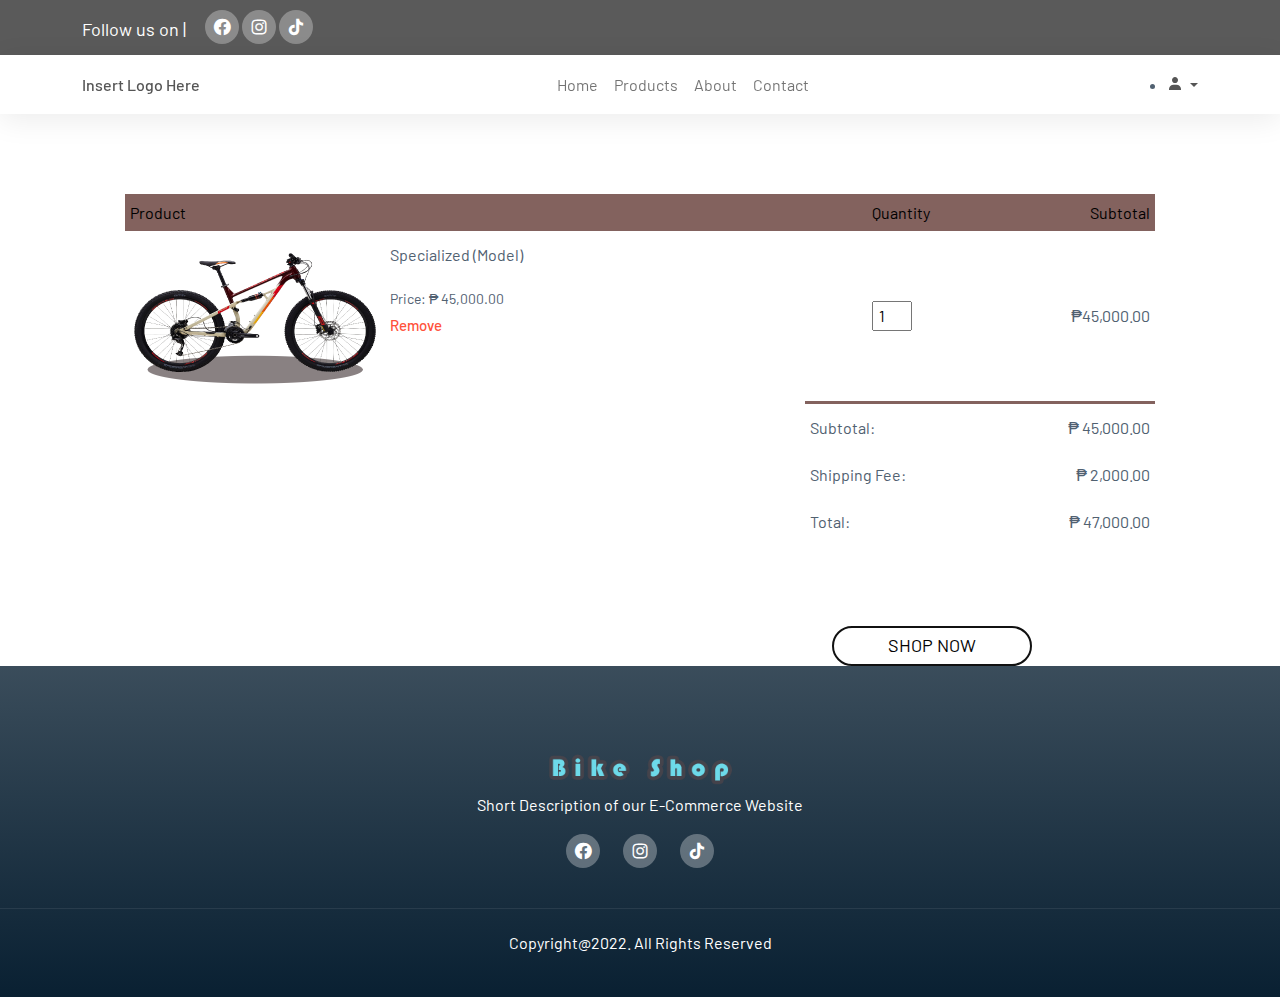
==== Bcart.html @ 316634cd "Add files via upload" ====
<!doctype html>
<html lang="en">
  <head>
    <meta name="viewport" content="width=device-width, initial-scale=1">
    <link rel="icon" href="./img/s.png">
    <link rel="stylesheet" href="./css/bootstrap.min.css">
    <link rel="stylesheet" href="./css/boxicons.min.css ">
    <link rel="stylesheet" href="./css/owl.carousel.min.css">
    <link rel="stylesheet" href="./css/owl.theme.default.min.css">
    <link rel="stylesheet" href="./css/style.css">
    <title>Product Details | Bike Model Shop</title>
  </head>

  <body data-bs-spy="scroll" data-bs-target=".navbar">
    <nav class="top-nav sticky-top" id="home" >
      <div class="container">
          <div class="row justify-content-between">

              <div class="col-auto">
                  <div class="social-links"> 
                    <p>Follow us on | </p>
                     <a href="https://www.facebook.com/"><i class='bx bxl-facebook-circle'></i></a>
                     <a href="https://www.instagram.com/"><i class='bx bxl-instagram' ></i></a>
                     <a href="https://www.tiktok.com/login"><i class='bx bxl-tiktok' ></i></a>
                  </div>
              </div>
          </div>
      </div>
  </nav>
    </nav>
    <nav class="navbar navbar-expand-lg navbar-light bg-white sticky-top">
        <div class="container">
          <a class="logo" href="#"><img src="">Insert Logo Here</a>
          <button class="navbar-toggler" type="button" data-bs-toggle="collapse" data-bs-target="#navbarSupportedContent" aria- 
           controls="navbarSupportedContent" aria-expanded="false" aria-label="Toggle navigation">
            <span class="navbar-toggler-icon"></span>
          </button>
          <div class="collapse navbar-collapse" id="navbarSupportedContent">
            <ul class="navbar-nav me-auto mb-2 mb-lg-0 ms-auto">

                 <li class="nav-item">
                    <a class="nav-link" href="BikeModel.html">Home</a>
                 </li>

                 <li class="nav-item">
                    <a class="nav-link" href="Bmodelp.html">Products</a>
                 </li>

                 <li class="nav-item">
                    <a class="nav-link" href="#">About</a>
                 </li>

                 <li class="nav-item">
                    <a class="nav-link" href="#">Contact</a>
                 </li>

            </ul>

            <li class="item dropdown">
              <a class="Account dropdown-toggle" href="#" id="navbarDropdown" role="button"
                 data-bs-toggle="dropdown" aria-expanded="false">
                 <i class='bx bxs-user'></i>
              </a>
              <ul class="dropdown-menu border-0 shadow-lg" aria-labelledby="navbarDropdown">
                  <li><a class="dropdown-item" href="#">Profile</a></li>
                  <li><a class="dropdown-item" href="index.html">LogOut</a></li>
              </ul>
          </li>
          </div>
        </div>
    </nav>


    <div class="small-container cart-page">
		<table>
			<tr>
				<th>Product</th>
				<th>Quantity</th>
				<th>Subtotal</th>
			</tr>
            <tr>
				<td>
					<div class="cart-info">
						<img src="./img/1.png">
						<div>
							<p>Specialized (Model)</p>
							<small>Price: &#8369;<span> 45,000.00</span></small>
							<br>
							<a href="">Remove</a>
						</div>
					</div>
				</td>
				<td><input type="number" value="1"></td>
				<td>&#8369;45,000.00</td>
			</tr>
        </table>

        <div class="total-price">
            <table>
                <tr>
                    <td>Subtotal:</td>
                    <td>&#8369; 45,000.00</td>
                </tr>
                <tr>
                    <td>Shipping Fee:</td>
                    <td>&#8369; 2,000.00</td>
                </tr>
                <tr>
                    <td>Total:</td>
                    <td>&#8369; 47,000.00</td>
                </tr>
            </table>
        </div>
    </div>
    <div id="bannerbtn"><a href="Bmodelp.html"><button class="chk">SHOP NOW</button></div></a>

<!--footer-->
<footer>
    <div class="footer-top">
        <div class="container">
            <div class="row">
                <div class="col-lg-6 mx-auto">
                <a class="logo"><img src="./img/L.png"></a>
                 <p>Short Description of our E-Commerce Website</p>
                 <div class="social-links">
                       <a href="https://www.facebook.com/"><i class='bx bxl-facebook-circle'></i></a>
                       <a href="https://www.instagram.com/"><i class='bx bxl-instagram' ></i></a>
                       <a href="https://www.tiktok.com/login"><i class='bx bxl-tiktok' ></i></a>
                    </div>
                </div>
            </div>
        </div>
    </div>
    <div class="footer-bottom">
      <div class="container">
        <p class="mb-0">Copyright@2022. All Rights Reserved</p>
      </div>
    </div>
</footer>


 <script src="./js/jquery.min.js"></script>
 <script src="https://unpkg.com/isotope-layout@3/dist/isotope.pkgd.js"></script>
 <script src="./js/bootstrap.bundle.min.js"></script>
 <script src="./js/owl.carousel.min.js"></script>
 <script src="./js/app.js"></script>

</body>
</html>
---- css/style.css ----
@import url('https://fonts.googleapis.com/css2?family=Barlow:wght@400;500;600;700&display=swap');
:root{
    --grey: #808080;
}
body{
    font-family: "Barlow", sans-serif ;
    line-height: 1.7;
    color: #516171;
}
h1,h2,h3,h4,h5,h6{
    font-weight: 700;
    color: #092032;
}
a{
    color: #092032;
    text-decoration: none;
    transition: all 0.4s ease;
    font-weight: 500;
}
img{
    width: 100%;
}

section{
    padding-top: 80px;
    padding-bottom: 80px;

}

.bg-cover{
    background-position: center !important;
    background-size: cover !important;
    background-position: center !important;
}


/* nav bar*/
.top-nav{
    background-color: 	#5A5A5A;
    padding-top: 10px;
    padding-bottom: 10px;
}
.top-nav p{
    font-size: large;
    margin-bottom: 0;
    display: inline-block;
    margin-right: 16px;
    color: #fff;
}
.top-nav i, 
.top-nav span{
    vertical-align: middle;
}
.social-links a{
    width: 34px;
    height: 34px;
    background-color: rgba(255, 255, 255, 0.3);
   display: inline-flex;
   align-items: center;
   justify-content: center;
   color: #fff;
   font-size: 20px;
   border-radius: 100%;
}
.social-links a:hover{
    background-color: #fff;
    color: #000;
}
.navbar{
    box-shadow: 0px 6px 30px rgba(0, 0, 0, 0.08);
}

.navbar .navbar-nar .nav-link:hover,
.navbar .navbar-nar .nav-link.active{
        color: #634f4ff8;

}

.logo img{
    width: 190px;
}

/*button*/
.btn{
    padding: 9px 24px;
    font-weight: 500;
}
.btn-brand{
    background-color:#D3D3D3 ;
    color: #000;
    border-color:#D3D3D3  ;
}
.btn-brand:hover{
    color: #fff;
    background-color: #7e6666;
}
.btn-outline{
    border-color: #fff;
    color: #fff;
}

/*slider*/
#hero-slider h1{
    font-weight: 700 !important;
}
.slide1{
    background: linear-gradient(rgba(9,32,50,0.3),rgba(9,32,50,0.3)) , url(../img/2.jpg) ;
}
.slide2{
    background: linear-gradient(rgba(9,32,50,0.3),rgba(9,32,50,0.3)) , url(../img/3.jpg) ;
}
.slide3{
    background: linear-gradient(rgba(9,32,50,0.3),rgba(9,32,50,0.3)) , url(../img/4.jpg) ;
}
/* owl carousel*/
.owl-prev,
.owl-next{
    position: absolute;
    top: 50%;
    width: 60px !important;
    height: 60px !important;
    display: grid;
    place-items: center;
    background-color: rgba(255, 255, 255, 0.1) !important;
    font-size: 32px;
    margin-top: -30px !important;
    color: #fff !important;
    font-weight: 700 !important;
    font-size: 30px !important;
    border-radius: 100px !important;
    align-items: center !important;
    justify-content: center ;
}
.owl-prev{
    left: 0;
}
.owl-next{
    right: 0;
}
.owl-prev:hover,
.owl-next:hover{
    background-color: #D3D3D3 !important;
}

/*infobox*/
.info-box{
    display: flex;
    align-items: center;
    color: #fff;
}

.info-box img{
    width: 150px;
    margin-right: 24px;
}
.color{
    background: radial-gradient( #c1c1c1, #3d3d3d);
    padding-bottom: 150px;
    padding-top: 150px;
}

/*team section*/
.team-member{
    text-align: center;
}

.team-member .img-wrapper{
    position: relative;
    overflow: hidden;
}
.team-member .overlay{
    position: absolute;
    top: -10%;
    left: 0;
    width: 100%;
    height: 100%;
    background-color: rgba(87, 70, 67, 0.89);
    transition: all 0.4s ease;
    opacity: 0;
}
.team-member .social-links{
    position: absolute;
    top: 60%;
    left: 50%;
    transform: translate(-50%, -50%);
    transition: all 0.4s ease;
    opacity: 0;
}
.team-member:hover .overlay{
    opacity: 1;
    top:0;
}
.team-member:hover .social-links{
    opacity: 1;
    top:50%;
}
.team-member h5{
    margin-top: 24px;

}

/*footer*/
footer{
    padding-top: 80px;
    padding-bottom: 40px ;
    color: #ffff;
    text-align: center;
    background: linear-gradient(rgba(9,32,50,0.8), rgba(9,32,50,08));
}
footer .navbar-brand{
    color: #fff;
    margin-bottom: 28px;
    display: inline-block;
}

.footer-top {
    margin-bottom: 40px;
}
.footer-bottom{
    border-top: 1px solid rgba(255, 255, 255, 0.08);
    padding-top: 20px;
}
footer .social-links a{
    margin-left: 10px;
    margin-right: 10px;
}


/*buyer's css*/
.top-logo{
    padding-left: 520px;
}

/*top rating item's*/

.title h2::before{
    position: absolute;
    content: "";
    width: 4px;
    height: 50px;
    background-color: var(--grey);
    left: -20px;
    top: 50%;
    -webkit-transform: translateY(-50%);
        -ms-transform: translateY(-50%);
            transform: translateY(-50%);
}

.active-filter-btn{
    background-color: var(--grey)!important;
    color: #fff!important;
    border-color: var(--grey)!important;
}
.filter-button-group .btn:hover{
    color: #fff!important;
}
.collection-img span{
    top: 20px;
    right: 20px;
    width: 46px;
    height: 46px;
    border-radius: 50%;
}
/*btn*/
.bg-primary{
    background-color: var(--grey)!important;
}

.btn:not(.nav-btns button){
    background-color: #fff;
    color: rgb(85, 85, 85);
    padding: 10px 28px;
    border-radius: 25px;
    border: 1px solid rgb(85, 85, 85);
}
.btn:not(.nav-btns button):hover{
    background-color: var(--grey);
    color: #fff;
    border-color: var(--grey);
}

/* home content */
.home{
    display: flex;
    align-items: center;
    justify-content: center;
    flex-wrap: wrap;
    position: relative;
    z-index: 0;
    font-family: 'Roboto Slab', serif;
}
.home .img{
    flex: 1 1 400px;
}
.home .img img{
    width: 100%;
}
.home .content{
    flex: 1 1 400px;
    margin-top: 30px;
}
.content h2{
    margin-left: 70px;
    font-size: 50px;
    text-shadow: 1px 1px 1px rgb(0, 0, 0);
    color: #808080;
    font-weight: bold;
}
.content h2 span{
    font-size: 50px;
}
.content p{
    margin-left: 70px;
    color:#000000;
}
.content #shopnow{
    margin-left: 70px;
    width: 200px;
    height: 38px;
    border: 2px solid #000000;
    font-weight: bold;
    transition: 0.5s ease;
    cursor: pointer;
    border-radius: 25px;
    color: #fff;
    background: transparent;
}
.content #shopnow:hover{
    background-color: #808080;
    border-radius: 25px;
    color: white;
}
@media screen and (max-width:800px){
    .content h3{
        margin-left: 50px;
        font-size: 40px;
    }
    .content p{
        margin-left: 50px;
    }
    .content #shopnow{
        margin-left: 50px;
    }
}
@media screen and (max-width:570px){
    .content h3{
        margin-left: 20px;
    }
    .content p{
        margin-left: 20px;
    }
    .content #shopnow{
        margin-left: 20px;
    }
}
@media screen and (max-width:799px){
    .home-section{
        height: 150vh;
    }
}
@media screen and (max-width:550px){
    .home-section{
        height: 100vh;
    }
}

/* product cards */
#product-cards{
    padding-top: 10px;
    font-family: 'Roboto Slab', serif;
    margin-top: 100px;
}
#product-cards .card{
    box-shadow: rgba(100,100,111,0.2) 0px 7px 29px 0px;
}
#product-cards h1{
    margin-top: 30px;
    color: #a89c9c;
    text-shadow: 1px 1px 1px rgb(36, 34, 34);
}
#product-cards h3{
    letter-spacing: 3px;
    color: #5A5A5A;
    text-shadow: 0px 1px 1px black;
    font-weight: bold;
}
#product-cards h5 span{
    float: right;
    color: #303030;
    cursor: pointer;
}
.checked{
    color: rgb(0, 0, 0);
}
#viewmorebtn{
    display: flex;
    justify-content: center;
    margin: auto;
    text-decoration: none;
    margin-top: 30px;
    width: 200px;
    height: 32px;
    color: #2c2a2a;
    letter-spacing: 5px;
    font-weight: bold;
    background: transparent;
    border: 2px solid #111111;
    transition: 0.5s ease;
    margin-bottom: 30px;
    border-radius: 25px;
}
#viewmorebtn:hover{
    background-color: #5A5A5A;
    color: white;
}

.banner{
    width: 100%;
    height: 50vh;
    margin-top: 50px;
    margin-bottom: 50px;
    background-image: linear-gradient(rgba(0,0,0,0.3),rgba(0,0,0,0.3)), url(../img/badge.jpg);
}
.banner .content{
    text-align: center;
    padding-top: 100px;
}
.banner .content h1{
    color: rgb(17, 16, 16);
    text-shadow: 1px 1px 1px rgb(233, 192, 192);
    letter-spacing: 3px;
}
.banner .content p{
    color: rgb(255, 255, 255);
    text-shadow: 1px 1px 1px rgb(0, 0, 0);
    letter-spacing: 3px;
}
#bannerbtn button{
    width: 200px;
    height: 40px;
    font-size: large;
    background: transparent;
    color: rgb(3, 3, 3);
    border: 2px solid  #111111;
    transition: 0.5s ease;
    cursor: pointer;
    border-radius: 25px;
}
#bannerbtn button:hover{
    background-color:#5A5A5A;
    border: none;
}

/*bg bike model shop*/

.bg{
    background: repeating-linear-gradient( #243b55,#141e30);
}

/*Product Details*/

a{
	text-decoration: none;
	color: #555;
}
.row{
	display: flex;
	align-items: center;
	flex-wrap: wrap;
	justify-content: space-around;
}
.col-2{
	flex-basis: 50%;
	min-width: 300px;
}
.col-2 img{
	max-width: 100%;
	padding: 50px 0;
}
.col-2 h1{
	font-size: 50px;
	line-height: 60px;
	margin: 25px 0;
}
.btn{
	display: inline-block;
	background: #ff523b;
	color: #fff;
	padding: 8px 30px;
	margin: 30px 0;
	border-radius: 30px;
	transition: background 0.05s;
}
.btn:hover{
	background: #563434;
}

.categories{
	margin: 70px 0;
}
.col-3{
	flex-basis: 30%;
	min-width: 250px;
	margin-bottom: 30px ;
}
.col-3 img{
	width: 100%;
}
.small-container{
	max-width: 1080px;
	margin: auto;
	padding-right: 25px;
	padding-left: 25px;
}

.single-product{
	margin-top: 80px;
}
.single-product .col-2 img{
	padding: 0;
}
.single-product .col-2{
	padding: 20;
}
.single-product h4{
	margin: 40px 0;
	font-size: 22px;
	font-weight: bold;
}
.single-product select{
	display: block;
	padding: 10px;
	margin-top: 20px;
}
.single-product input{
	width: 50px;
	height: 40px;
	padding-left: 10px;
	font-size: 20px;
	margin-right: 10px;
	border: 1px solid #ff523b;
}
input:focus{
	outline: none;
}
.single-product .fa{
	color: #ff523b;
	margin-left:10px;
}
.small-img-row{
	display: flex;
	justify-content: space-between;
}
.small-img-col{
	flex-basis: 20%;
	cursor: pointer;
}

@media only screen and (max-width:600px){
	.row{
		text-align: center;
	}

	.col-2, .col-3, .col-4{
		flex-basis: 100%;
	}
	.single-product .row{
		text-align: left;
	}
	.single-product .col-2{
		padding: 20px 0;	
	}
	.single-product .h1{
		font-size: 26px;
		line-height: 26px;
	}
	.cart-info p{
		display: none;
	}
}

/*BCart*/
.cart-page{
	margin: 80px auto;
}
table{
	width: 100%;
	border-collapse: collapse;
}
.cart-info{
	display: flex;
	flex-wrap: wrap;
}

th{
	text-align: left;
	padding: 5px;
	color: #000;
	background: #83625e;
	font-weight: normal;
}
td{
	padding: 10px 5px;
}
td input{
	width: 40px;
	height: 30px;
	padding: 5px;
}
td a{
	color: #ff523b;
	font-size: 15px;
}
td img{
	width: 250px;
	height: 150px;
	margin-right:10px;
}
.total-price{
	display: flex;
	justify-content: flex-end;
}
.total-price table{
	border-top: 3px solid #83625e;
	width: 100%;
	max-width: 350px;
}
td:last-child{
	text-align: right;
}
th:last-child{
	text-align: right;
}
.chk{
    margin-left: 65%;
    
}
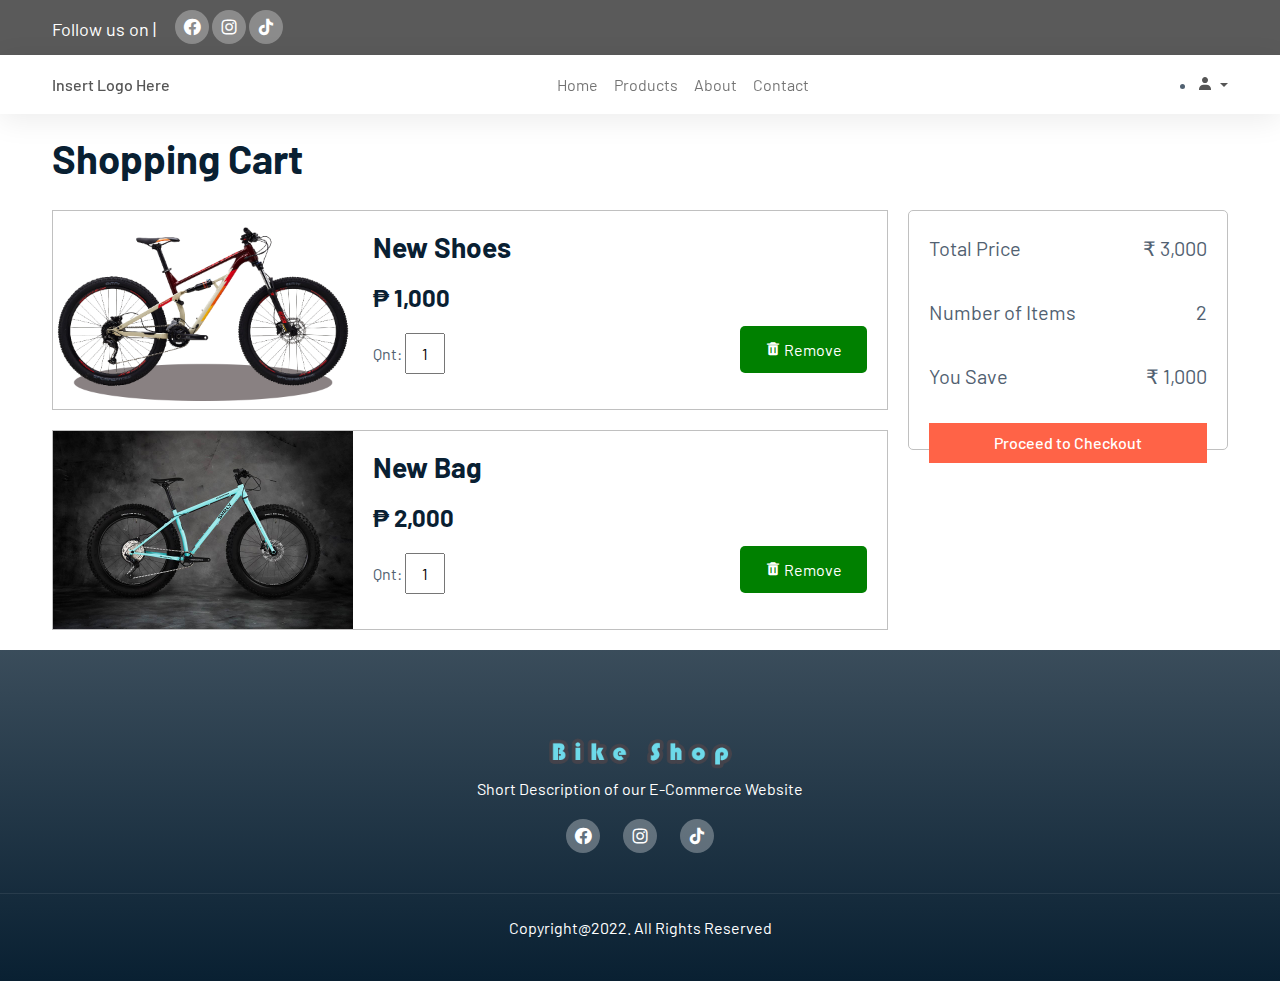
==== commit 64e6670e: "Add files via upload" ====
--- a/Bcart.html
+++ b/Bcart.html
@@ -70,49 +70,61 @@
         </div>
     </nav>
 
+<!--cart-->
+<div class="container">
+	<h1>Shopping Cart</h1>
+	<div class="cart">
+		<div class="products">
+			<div class="product">
+				<img src="./img/1.png">
+				<div class="product-info">
+					<h3 class="product-name">New Shoes</h3>
+					<h4 class="product-price">₱ 1,000</h4>
+					<p class="product-quantity">Qnt: <input value="1" name="">
+					<p class="product-remove">
+						<i class='bx bxs-trash' undefined ></i>
+						<span class="remove">Remove</span>
+					</p>
+				</div>
+			</div>
+			<div class="product">
+				<img src="./img/2.jpg">
+				<div class="product-info">
+					<h3 class="product-name">New Bag</h3>
+					<h4 class="product-price">₱ 2,000</h4>
+					<p class="product-quantity">Qnt: <input value="1" name="">
+					<p class="product-remove">
+						<i class='bx bxs-trash' undefined ></i>
+						<span class="remove">Remove</span>
+					</p>
+				</div>
+			</div>
+		</div>
+		<div class="cart-total">
+			<p>
+				<span>Total Price</span>
+				<span>₹ 3,000</span>
+			</p>
+			<p>
+				<span>Number of Items</span>
+				<span>2</span>
+			</p>
+			<p>
+				<span>You Save</span>
+				<span>₹ 1,000</span>
+			</p>
+			<a href="#">Proceed to Checkout</a>
+		</div>
+	</div>
+</div>
 
-    <div class="small-container cart-page">
-		<table>
-			<tr>
-				<th>Product</th>
-				<th>Quantity</th>
-				<th>Subtotal</th>
-			</tr>
-            <tr>
-				<td>
-					<div class="cart-info">
-						<img src="./img/1.png">
-						<div>
-							<p>Specialized (Model)</p>
-							<small>Price: &#8369;<span> 45,000.00</span></small>
-							<br>
-							<a href="">Remove</a>
-						</div>
-					</div>
-				</td>
-				<td><input type="number" value="1"></td>
-				<td>&#8369;45,000.00</td>
-			</tr>
-        </table>
 
-        <div class="total-price">
-            <table>
-                <tr>
-                    <td>Subtotal:</td>
-                    <td>&#8369; 45,000.00</td>
-                </tr>
-                <tr>
-                    <td>Shipping Fee:</td>
-                    <td>&#8369; 2,000.00</td>
-                </tr>
-                <tr>
-                    <td>Total:</td>
-                    <td>&#8369; 47,000.00</td>
-                </tr>
-            </table>
-        </div>
-    </div>
-    <div id="bannerbtn"><a href="Bmodelp.html"><button class="chk">SHOP NOW</button></div></a>
+
+
+
+
+
+
 
 <!--footer-->
 <footer>
--- a/css/style.css
+++ b/css/style.css
@@ -450,7 +450,24 @@
     background-color:#5A5A5A;
     border: none;
 }
-
+@media only screen and (max-width:600px){
+	.row{
+		text-align: center;
+	}
+	.col-2, .col-3, .col-4{
+		flex-basis: 100%;
+	}
+	.single-product .row{
+		text-align: left;
+	}
+	.single-product .col-2{
+		padding: 20px 0;	
+	}
+	.single-product .h1{
+		font-size: 26px;
+		line-height: 26px;
+	}
+}
 /*bg bike model shop*/
 
 .bg{
@@ -555,83 +572,137 @@
 	flex-basis: 20%;
 	cursor: pointer;
 }
-
-@media only screen and (max-width:600px){
-	.row{
-		text-align: center;
-	}
-
-	.col-2, .col-3, .col-4{
-		flex-basis: 100%;
-	}
-	.single-product .row{
-		text-align: left;
-	}
-	.single-product .col-2{
-		padding: 20px 0;	
-	}
-	.single-product .h1{
-		font-size: 26px;
-		line-height: 26px;
-	}
-	.cart-info p{
+/*end of product details*/
+
+
+
+/*cart*/
+.container{
+	max-width: 1200px;
+	margin: 0 auto;
+}
+.container > h1{
+	padding: 20px 0;
+}
+.cart{
+	display: flex;
+}
+.products{
+	flex: 0.75;
+}
+.product{
+	display: flex;
+	width: 100%;
+	height: 200px;
+	overflow: hidden;
+	border: 1px solid silver;
+	margin-bottom: 20px;
+}
+.product:hover{
+	border: none;
+	box-shadow: 2px 2px 4px rgba(0,0,0,0.2);
+	transform: scale(1.01);
+}
+.product > img{
+	width: 300px;
+	height: 200px;
+	object-fit: cover;
+}
+.product > img:hover{
+	transform: scale(1.04);
+}
+.product-info{
+	padding: 20px;
+	width: 100%;
+	position: relative;
+}
+.product-name, .product-price, .product-offer{
+	margin-bottom: 20px;
+}
+.product-remove{
+	position: absolute;
+	bottom: 20px;
+	right: 20px;
+	padding: 10px 25px;
+	background-color: green;
+	color: white;
+	cursor: pointer;
+	border-radius: 5px;
+}
+.product-remove:hover{
+	background-color: white;
+	color: green;
+	font-weight: 600;
+	border: 1px solid green;
+}
+.product-quantity > input{
+	width: 40px;
+	padding: 5px;
+	text-align: center;
+}
+.fa{
+	margin-right: 5px;
+}
+.cart-total{
+	flex: 0.25;
+	margin-left: 20px;
+	padding: 20px;
+	height: 240px;
+	border: 1px solid silver;
+	border-radius: 5px;
+}
+.cart-total p{
+	display: flex;
+	justify-content: space-between;
+	margin-bottom: 30px;
+	font-size: 20px;
+}
+.cart-total a{
+	display: block;
+	text-align: center;
+	height: 40px;
+	line-height: 40px;
+	background-color: tomato;
+	color: white;
+	text-decoration: none;
+}
+.cart-total a:hover{
+	background-color: red;
+}
+@media screen and (max-width: 700px){
+	.remove{
 		display: none;
 	}
-}
-
-/*BCart*/
-.cart-page{
-	margin: 80px auto;
-}
-table{
-	width: 100%;
-	border-collapse: collapse;
-}
-.cart-info{
-	display: flex;
-	flex-wrap: wrap;
-}
-
-th{
-	text-align: left;
-	padding: 5px;
-	color: #000;
-	background: #83625e;
-	font-weight: normal;
-}
-td{
-	padding: 10px 5px;
-}
-td input{
-	width: 40px;
-	height: 30px;
-	padding: 5px;
-}
-td a{
-	color: #ff523b;
-	font-size: 15px;
-}
-td img{
-	width: 250px;
-	height: 150px;
-	margin-right:10px;
-}
-.total-price{
-	display: flex;
-	justify-content: flex-end;
-}
-.total-price table{
-	border-top: 3px solid #83625e;
-	width: 100%;
-	max-width: 350px;
-}
-td:last-child{
-	text-align: right;
-}
-th:last-child{
-	text-align: right;
-}
-.chk{
-    margin-left: 65%;
-    
-}
+	.product{
+		height: 150px;
+	}
+	.product > img{
+		height: 150px;
+		width: 200px;
+	}
+	.product-name, .product-price, .product-offer{
+		margin-bottom: 10px;
+	}
+}
+@media screen and (max-width: 900px){
+	.cart{
+		flex-direction: column;
+	}
+	.cart-total{
+		margin-left: 0;
+		margin-bottom: 20px;
+	}
+}
+@media screen and (max-width: 1220px){
+
+	.container{
+
+		max-width: 95%;
+
+	}
+
+}
+
+
+
+
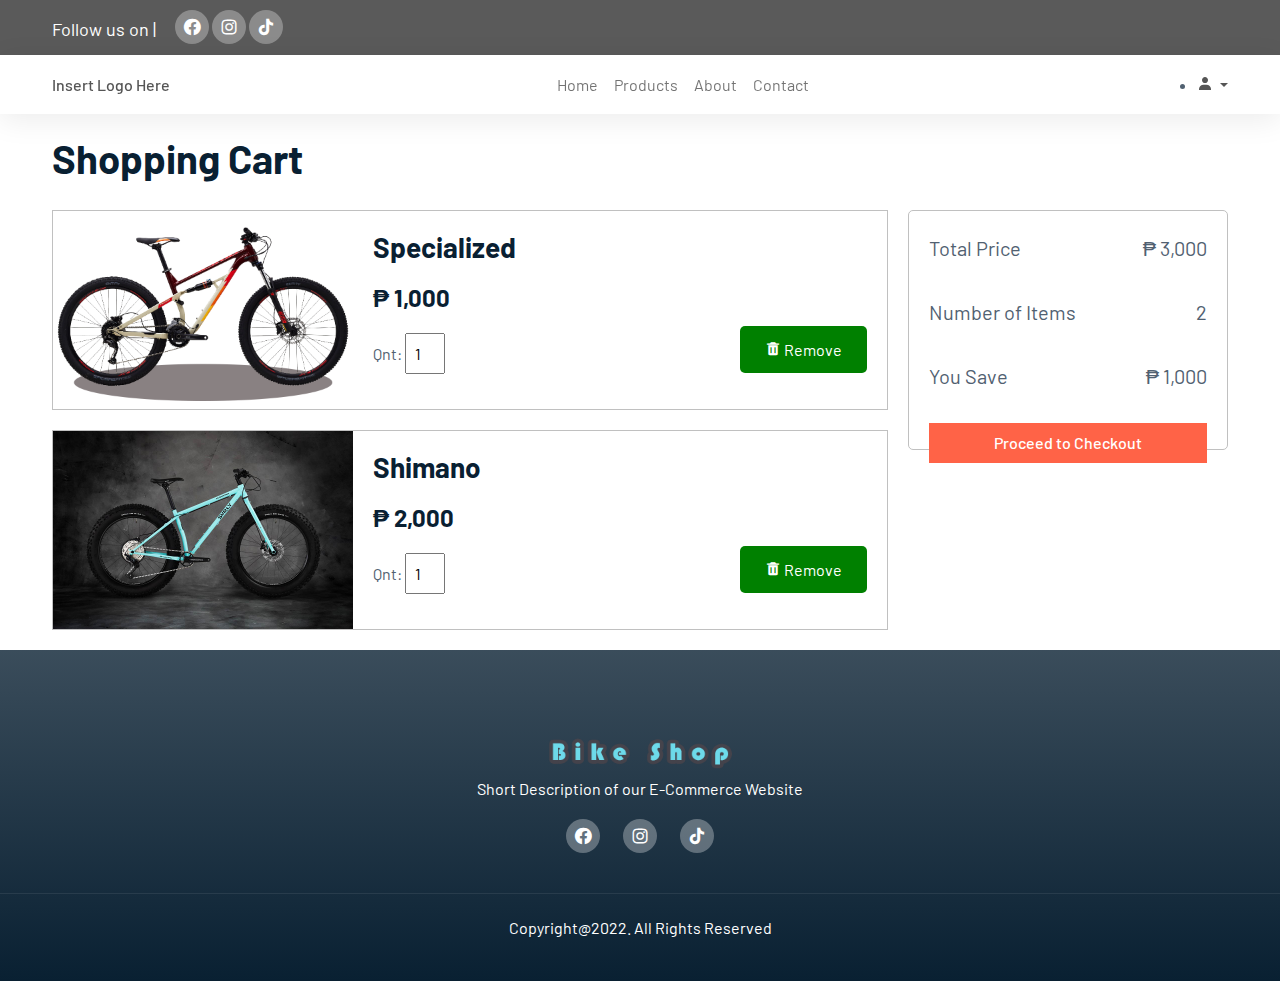
==== commit 3b885bbb: "Add files via upload" ====
--- a/Bcart.html
+++ b/Bcart.html
@@ -78,9 +78,9 @@
 			<div class="product">
 				<img src="./img/1.png">
 				<div class="product-info">
-					<h3 class="product-name">New Shoes</h3>
+					<h3 class="product-name">Specialized</h3>
 					<h4 class="product-price">₱ 1,000</h4>
-					<p class="product-quantity">Qnt: <input value="1" name="">
+					<p class="product-quantity">Qnt: <input type="number" value="1" name="">
 					<p class="product-remove">
 						<i class='bx bxs-trash' undefined ></i>
 						<span class="remove">Remove</span>
@@ -90,9 +90,9 @@
 			<div class="product">
 				<img src="./img/2.jpg">
 				<div class="product-info">
-					<h3 class="product-name">New Bag</h3>
+					<h3 class="product-name">Shimano</h3>
 					<h4 class="product-price">₱ 2,000</h4>
-					<p class="product-quantity">Qnt: <input value="1" name="">
+					<p class="product-quantity">Qnt: <input type="number" value="1" name="">
 					<p class="product-remove">
 						<i class='bx bxs-trash' undefined ></i>
 						<span class="remove">Remove</span>
@@ -103,7 +103,7 @@
 		<div class="cart-total">
 			<p>
 				<span>Total Price</span>
-				<span>₹ 3,000</span>
+				<span>₱ 3,000</span>
 			</p>
 			<p>
 				<span>Number of Items</span>
@@ -111,7 +111,7 @@
 			</p>
 			<p>
 				<span>You Save</span>
-				<span>₹ 1,000</span>
+				<span>₱ 1,000</span>
 			</p>
 			<a href="#">Proceed to Checkout</a>
 		</div>
--- a/css/style.css
+++ b/css/style.css
@@ -669,7 +669,8 @@
 .cart-total a:hover{
 	background-color: red;
 }
-@media screen and (max-width: 700px){
+
+@media screen and (max-width: 500px){
 	.remove{
 		display: none;
 	}
@@ -684,7 +685,7 @@
 		margin-bottom: 10px;
 	}
 }
-@media screen and (max-width: 900px){
+@media screen and (max-width: 700px){
 	.cart{
 		flex-direction: column;
 	}
@@ -693,16 +694,16 @@
 		margin-bottom: 20px;
 	}
 }
-@media screen and (max-width: 1220px){
+@media screen and (max-width: 1200px){
 
 	.container{
 
-		max-width: 95%;
-
-	}
-
-}
-
-
-
-
+		max-width: 200%;
+
+	}
+
+}
+
+
+
+
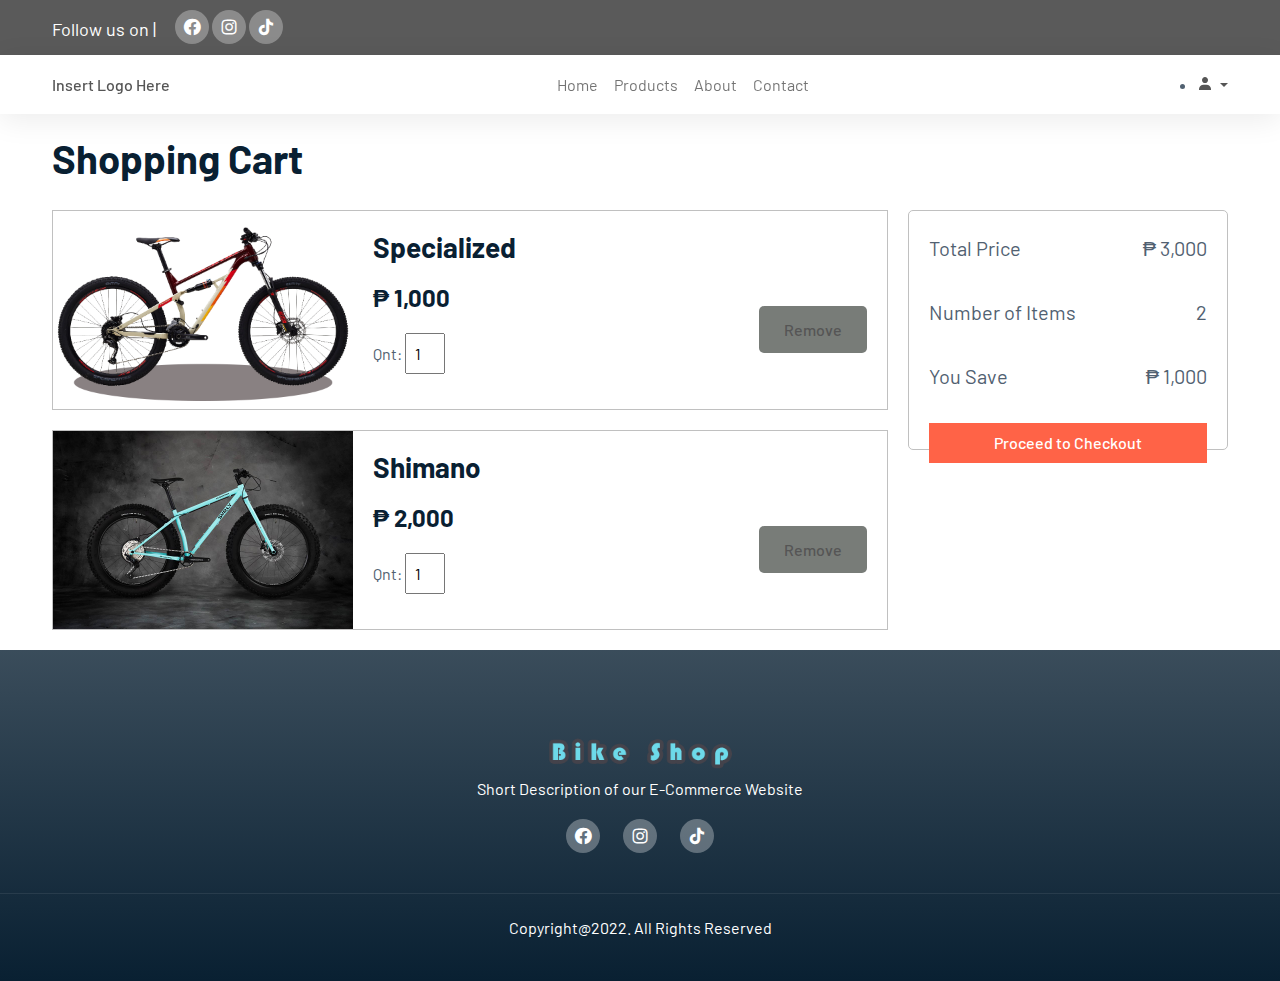
==== commit 87bffaf9: "Update Bcart.html" ====
--- a/Bcart.html
+++ b/Bcart.html
@@ -77,13 +77,13 @@
 		<div class="products">
 			<div class="product">
 				<img src="./img/1.png">
+
 				<div class="product-info">
 					<h3 class="product-name">Specialized</h3>
 					<h4 class="product-price">₱ 1,000</h4>
 					<p class="product-quantity">Qnt: <input type="number" value="1" name="">
 					<p class="product-remove">
-						<i class='bx bxs-trash' undefined ></i>
-						<span class="remove">Remove</span>
+						<a href=""><span class="remove">Remove</span></a>
 					</p>
 				</div>
 			</div>
@@ -94,8 +94,7 @@
 					<h4 class="product-price">₱ 2,000</h4>
 					<p class="product-quantity">Qnt: <input type="number" value="1" name="">
 					<p class="product-remove">
-						<i class='bx bxs-trash' undefined ></i>
-						<span class="remove">Remove</span>
+						<a href=""><span class="remove">Remove</span></a>
 					</p>
 				</div>
 			</div>
@@ -158,4 +157,4 @@
  <script src="./js/app.js"></script>
 
 </body>
-</html>+</html>
--- a/css/style.css
+++ b/css/style.css
@@ -330,39 +330,7 @@
     border-radius: 25px;
     color: white;
 }
-@media screen and (max-width:800px){
-    .content h3{
-        margin-left: 50px;
-        font-size: 40px;
-    }
-    .content p{
-        margin-left: 50px;
-    }
-    .content #shopnow{
-        margin-left: 50px;
-    }
-}
-@media screen and (max-width:570px){
-    .content h3{
-        margin-left: 20px;
-    }
-    .content p{
-        margin-left: 20px;
-    }
-    .content #shopnow{
-        margin-left: 20px;
-    }
-}
-@media screen and (max-width:799px){
-    .home-section{
-        height: 150vh;
-    }
-}
-@media screen and (max-width:550px){
-    .home-section{
-        height: 100vh;
-    }
-}
+
 
 /* product cards */
 #product-cards{
@@ -450,24 +418,7 @@
     background-color:#5A5A5A;
     border: none;
 }
-@media only screen and (max-width:600px){
-	.row{
-		text-align: center;
-	}
-	.col-2, .col-3, .col-4{
-		flex-basis: 100%;
-	}
-	.single-product .row{
-		text-align: left;
-	}
-	.single-product .col-2{
-		padding: 20px 0;	
-	}
-	.single-product .h1{
-		font-size: 26px;
-		line-height: 26px;
-	}
-}
+
 /*bg bike model shop*/
 
 .bg{
@@ -621,19 +572,19 @@
 }
 .product-remove{
 	position: absolute;
-	bottom: 20px;
+	bottom: 40px;
 	right: 20px;
 	padding: 10px 25px;
-	background-color: green;
-	color: white;
+	background-color: rgb(120, 124, 120);
+	color: #fff;
 	cursor: pointer;
 	border-radius: 5px;
 }
 .product-remove:hover{
 	background-color: white;
-	color: green;
+	color: rgb(255, 255, 255);
 	font-weight: 600;
-	border: 1px solid green;
+	border: 1px solid rgb(59, 61, 59);
 }
 .product-quantity > input{
 	width: 40px;
@@ -670,7 +621,60 @@
 	background-color: red;
 }
 
-@media screen and (max-width: 500px){
+@media screen and (max-width:800px){
+    .content h3{
+        margin-left: 50px;
+        font-size: 40px;
+    }
+    .content p{
+        margin-left: 50px;
+    }
+    .content #shopnow{
+        margin-left: 50px;
+    }
+}
+@media screen and (max-width:570px){
+    .content h3{
+        margin-left: 20px;
+    }
+    .content p{
+        margin-left: 20px;
+    }
+    .content #shopnow{
+        margin-left: 20px;
+    }
+}
+@media screen and (max-width:799px){
+    .home-section{
+        height: 150vh;
+    }
+}
+@media screen and (max-width:550px){
+    .home-section{
+        height: 100vh;
+    }
+}
+
+@media only screen and (max-width:600px){
+	.row{
+		text-align: center;
+	}
+	.col-2, .col-3, .col-4{
+		flex-basis: 100%;
+	}
+	.single-product .row{
+		text-align: left;
+	}
+	.single-product .col-2{
+		padding: 20px 0;	
+	}
+	.single-product .h1{
+		font-size: 26px;
+		line-height: 26px;
+	}
+}
+
+@media only screen and (max-width: 700px){
 	.remove{
 		display: none;
 	}
@@ -685,7 +689,7 @@
 		margin-bottom: 10px;
 	}
 }
-@media screen and (max-width: 700px){
+@media only screen and (max-width: 900px){
 	.cart{
 		flex-direction: column;
 	}
@@ -694,16 +698,16 @@
 		margin-bottom: 20px;
 	}
 }
-@media screen and (max-width: 1200px){
+@media only screen and (max-width: 1220px){
 
 	.container{
 
-		max-width: 200%;
-
-	}
-
-}
-
-
-
-
+		max-width: 150%;
+
+	}
+
+}
+
+
+
+
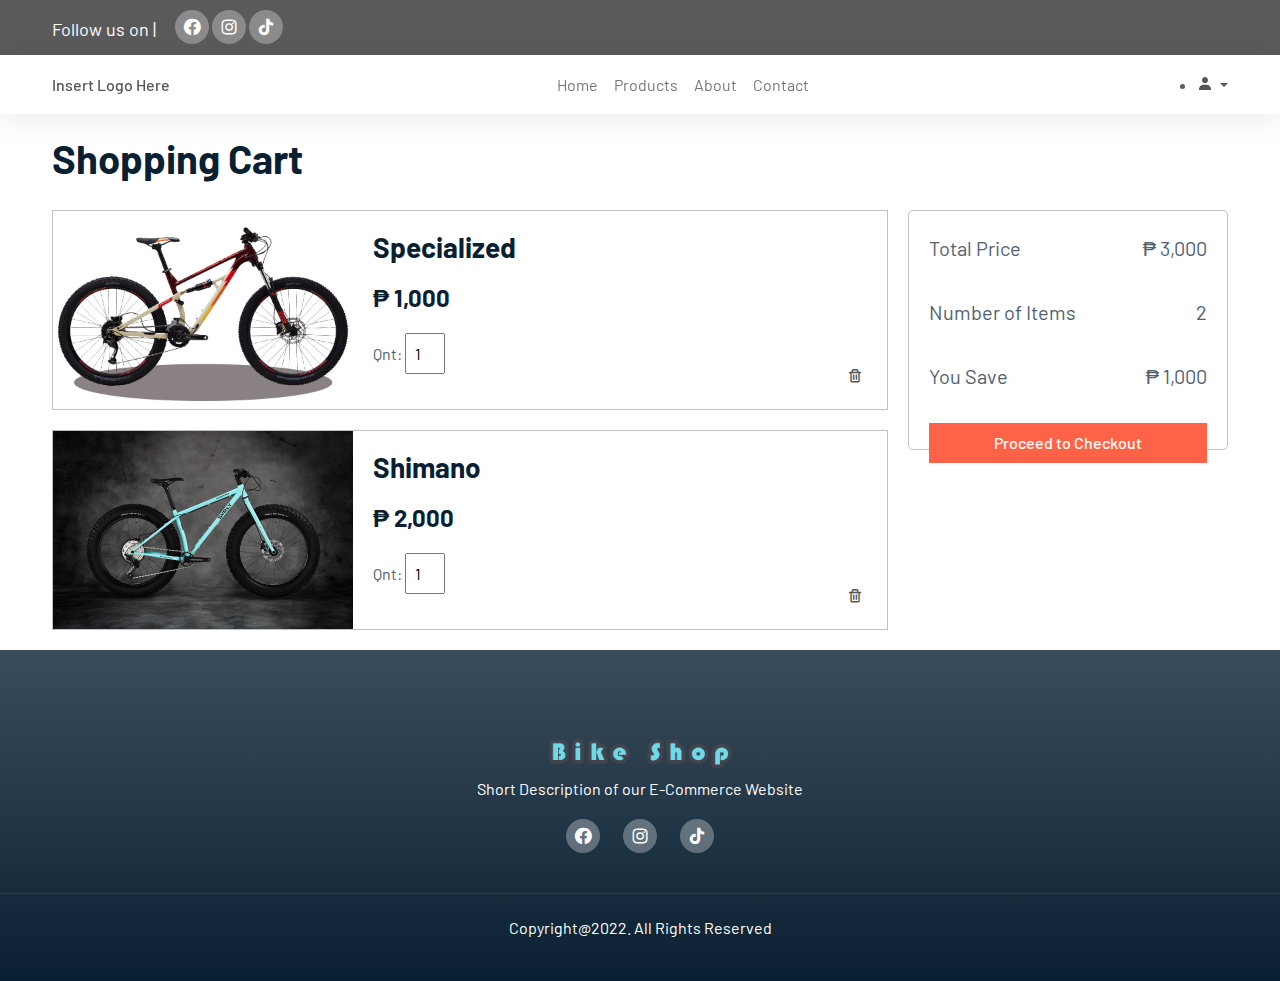
==== commit bdb8aff2: "Update Bcart.html" ====
--- a/Bcart.html
+++ b/Bcart.html
@@ -83,7 +83,7 @@
 					<h4 class="product-price">₱ 1,000</h4>
 					<p class="product-quantity">Qnt: <input type="number" value="1" name="">
 					<p class="product-remove">
-						<a href=""><span class="remove">Remove</span></a>
+						<a href=""><i class='bx bx-trash' ></i></a>
 					</p>
 				</div>
 			</div>
@@ -94,7 +94,7 @@
 					<h4 class="product-price">₱ 2,000</h4>
 					<p class="product-quantity">Qnt: <input type="number" value="1" name="">
 					<p class="product-remove">
-						<a href=""><span class="remove">Remove</span></a>
+						<a href=""><i class='bx bx-trash' ></i></a>
 					</p>
 				</div>
 			</div>
--- a/css/style.css
+++ b/css/style.css
@@ -570,21 +570,22 @@
 .product-name, .product-price, .product-offer{
 	margin-bottom: 20px;
 }
+.product .bx{
+    position: absolute;
+    box-sizing: border-box;
+}
 .product-remove{
 	position: absolute;
-	bottom: 40px;
-	right: 20px;
+	bottom: 15px;
+	right: 15px;
 	padding: 10px 25px;
-	background-color: rgb(120, 124, 120);
-	color: #fff;
+	color: rgb(0, 0, 0);
 	cursor: pointer;
 	border-radius: 5px;
 }
 .product-remove:hover{
-	background-color: white;
-	color: rgb(255, 255, 255);
+	color: rgb(0, 0, 0);
 	font-weight: 600;
-	border: 1px solid rgb(59, 61, 59);
 }
 .product-quantity > input{
 	width: 40px;
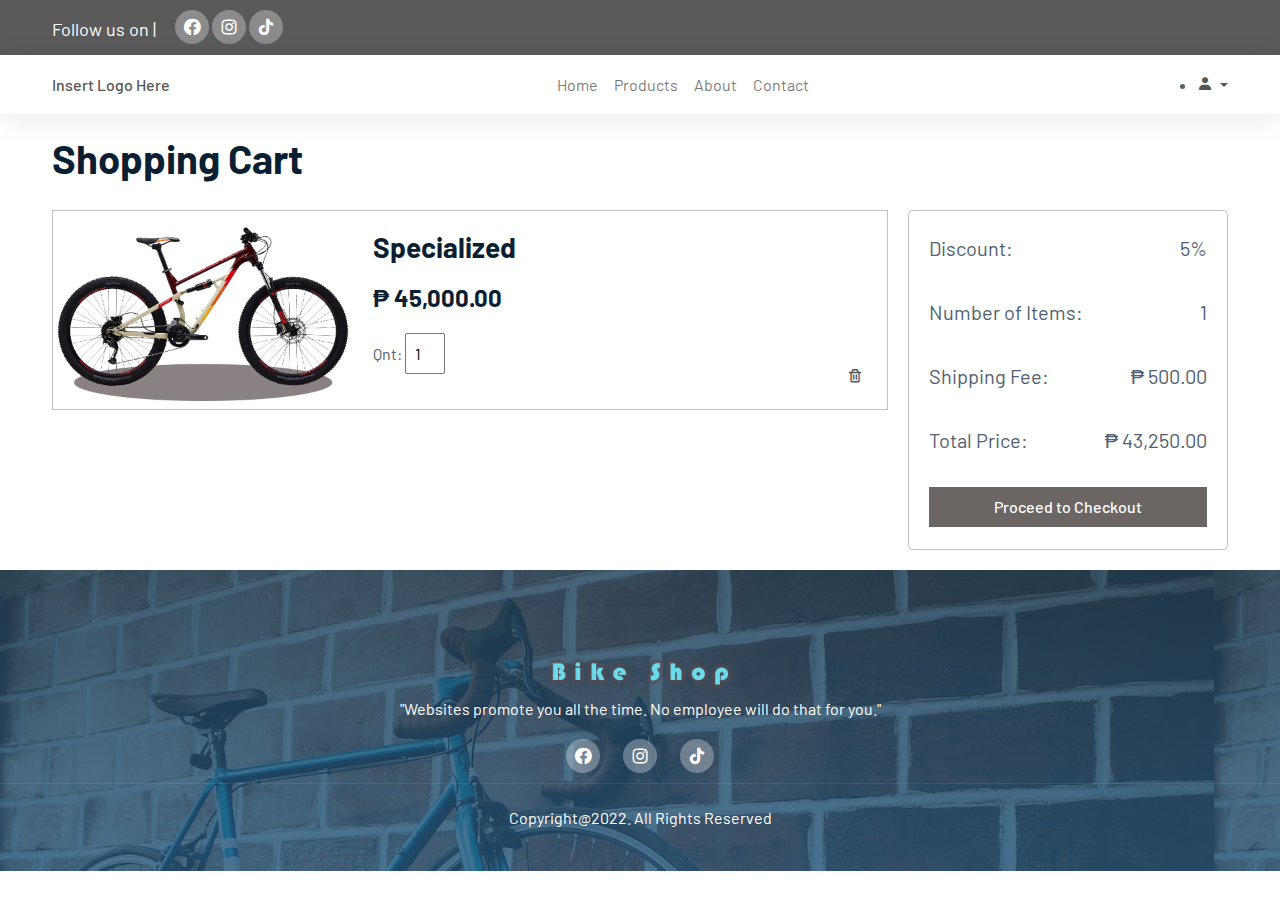
==== commit 1e88aeff: "Add files via upload" ====
--- a/Bcart.html
+++ b/Bcart.html
@@ -80,14 +80,14 @@
 
 				<div class="product-info">
 					<h3 class="product-name">Specialized</h3>
-					<h4 class="product-price">₱ 1,000</h4>
-					<p class="product-quantity">Qnt: <input type="number" value="1" name="">
+					<h4 class="product-price">₱ 45,000.00</h4>
+					<p class="product-quantity">Qnt: <input type="number" value="1">
 					<p class="product-remove">
 						<a href=""><i class='bx bx-trash' ></i></a>
 					</p>
 				</div>
 			</div>
-			<div class="product">
+		<!--<div class="product">
 				<img src="./img/2.jpg">
 				<div class="product-info">
 					<h3 class="product-name">Shimano</h3>
@@ -97,33 +97,87 @@
 						<a href=""><i class='bx bx-trash' ></i></a>
 					</p>
 				</div>
-			</div>
+			</div>-->	
 		</div>
 		<div class="cart-total">
 			<p>
-				<span>Total Price</span>
-				<span>₱ 3,000</span>
+				<span>Discount:</span>
+				<span>5%</span>
 			</p>
 			<p>
-				<span>Number of Items</span>
-				<span>2</span>
+				<span>Number of Items:</span>
+				<span>1</span>
+			</p>
+      <p>
+				<span>Shipping Fee:</span>
+				<span>₱ 500.00</span>
 			</p>
 			<p>
-				<span>You Save</span>
-				<span>₱ 1,000</span>
-			</p>
-			<a href="#">Proceed to Checkout</a>
+				<span>Total Price:</span>
+				<span>₱ 43,250.00</span>
+			</p>
+     
+			<a data-bs-toggle="modal" data-bs-target="#exampleModal" href="#">Proceed to Checkout</a>
 		</div>
 	</div>
 </div>
 
-
-
-
-
-
-
-
+<!--Modal info Checkout-->
+<div class="modal fade" id="exampleModal" tabindex="-1" aria-labelledby="exampleModalLabel" aria-hidden="true">
+    <div class="modal-dialog modal-xl modal-dialog-centered">
+      <div class="modal-content">
+
+        <div class="modal-body">
+          <div class="container-fluid">
+            <div class="row">
+                <div class="col-lg-8">
+                    
+                    <form class="row g-3 gy-7 align-items-center">
+                        <h1>Check Out Form</h1>
+                        <div class="col-md-5">
+                          <label for="validationDefault01" class="form-label">Fullname</label>
+                          <input type="text" class="form-control" id="validationDefault01" required>
+                        </div>
+
+
+                        <div class="col-md-7">
+                          <label for="validationDefault03" class="form-label">Permanent Address</label>
+                          <input type="text" class="form-control" id="validationDefault03" required>
+                        </div>
+
+                        <div class="col-md-5">
+                          <label for="validationDefault05" class="form-label">Contact Number</label>
+                          <input type="" class="form-control" id="validationDefault05" placeholder="+63" required>
+                        </div>  
+
+                        <div class="form-check">
+                            <input class="form-check-input" type="checkbox" value="" id="flexCheckDefault">
+                            <label class="form-check-label" for="flexCheckDefault">
+                              Cash On Delivery
+                            </label>
+                          </div>
+                          
+                          <div class="form-check">
+                            <input class="form-check-input" type="checkbox" value="" id="flexCheckChecked" disabled>
+                            <label class="form-check-label" >
+                              Online Payment
+                            </label>
+                          </div>
+
+                        <div class="col-12">
+                       <button class="btn btn-primary" type="submit">Check Out </button>
+                          <button type="button" class="btn btn-seonodary" data-bs-dismiss="modal">close</button>
+                        </div>
+                      </form>
+                      
+
+                </div>
+            </div>
+          </div>
+        </div>
+      </div>
+    </div>
+  </div>
 
 <!--footer-->
 <footer>
@@ -132,7 +186,7 @@
             <div class="row">
                 <div class="col-lg-6 mx-auto">
                 <a class="logo"><img src="./img/L.png"></a>
-                 <p>Short Description of our E-Commerce Website</p>
+                 <p>"Websites promote you all the time. No employee will do that for you."</p>
                  <div class="social-links">
                        <a href="https://www.facebook.com/"><i class='bx bxl-facebook-circle'></i></a>
                        <a href="https://www.instagram.com/"><i class='bx bxl-instagram' ></i></a>
@@ -157,4 +211,4 @@
  <script src="./js/app.js"></script>
 
 </body>
-</html>
+</html>--- a/css/style.css
+++ b/css/style.css
@@ -154,7 +154,7 @@
     margin-right: 24px;
 }
 .color{
-    background: radial-gradient( #c1c1c1, #3d3d3d);
+    background: radial-gradient( #585757, #3d3d3d);
     padding-bottom: 150px;
     padding-top: 150px;
 }
@@ -205,7 +205,8 @@
     padding-bottom: 40px ;
     color: #ffff;
     text-align: center;
-    background: linear-gradient(rgba(9,32,50,0.8), rgba(9,32,50,08));
+    background: linear-gradient(rgba(32, 65, 90, 0.8), rgba(34, 84, 122, 0.8)), url(../img/badge2.jpeg);
+
 }
 footer .navbar-brand{
     color: #fff;
@@ -214,7 +215,7 @@
 }
 
 .footer-top {
-    margin-bottom: 40px;
+    margin-bottom: 10px;
 }
 .footer-bottom{
     border-top: 1px solid rgba(255, 255, 255, 0.08);
@@ -311,13 +312,13 @@
 }
 .content p{
     margin-left: 70px;
-    color:#000000;
+    color:#c9c2c2;
 }
 .content #shopnow{
     margin-left: 70px;
     width: 200px;
     height: 38px;
-    border: 2px solid #000000;
+    border: 2px solid #fafafa;
     font-weight: bold;
     transition: 0.5s ease;
     cursor: pointer;
@@ -408,8 +409,8 @@
     height: 40px;
     font-size: large;
     background: transparent;
-    color: rgb(3, 3, 3);
-    border: 2px solid  #111111;
+    color: rgb(255, 255, 255);
+    border: 2px solid  #ffffff;
     transition: 0.5s ease;
     cursor: pointer;
     border-radius: 25px;
@@ -422,8 +423,10 @@
 /*bg bike model shop*/
 
 .bg{
-    background: repeating-linear-gradient( #243b55,#141e30);
-}
+    background: linear-gradient( #29323c,#596164,#485563);
+}
+
+
 
 /*Product Details*/
 
@@ -586,6 +589,7 @@
 .product-remove:hover{
 	color: rgb(0, 0, 0);
 	font-weight: 600;
+
 }
 .product-quantity > input{
 	width: 40px;
@@ -595,13 +599,17 @@
 .fa{
 	margin-right: 5px;
 }
+
+
 .cart-total{
 	flex: 0.25;
 	margin-left: 20px;
 	padding: 20px;
-	height: 240px;
+	height: 340px;
 	border: 1px solid silver;
 	border-radius: 5px;
+    margin-bottom: 20px;
+
 }
 .cart-total p{
 	display: flex;
@@ -614,14 +622,15 @@
 	text-align: center;
 	height: 40px;
 	line-height: 40px;
-	background-color: tomato;
+	background-color: rgb(107, 101, 100);
 	color: white;
 	text-decoration: none;
 }
 .cart-total a:hover{
-	background-color: red;
-}
-
+	background-color: rgb(51, 49, 49);
+}
+
+/*asdasd*/
 @media screen and (max-width:800px){
     .content h3{
         margin-left: 50px;
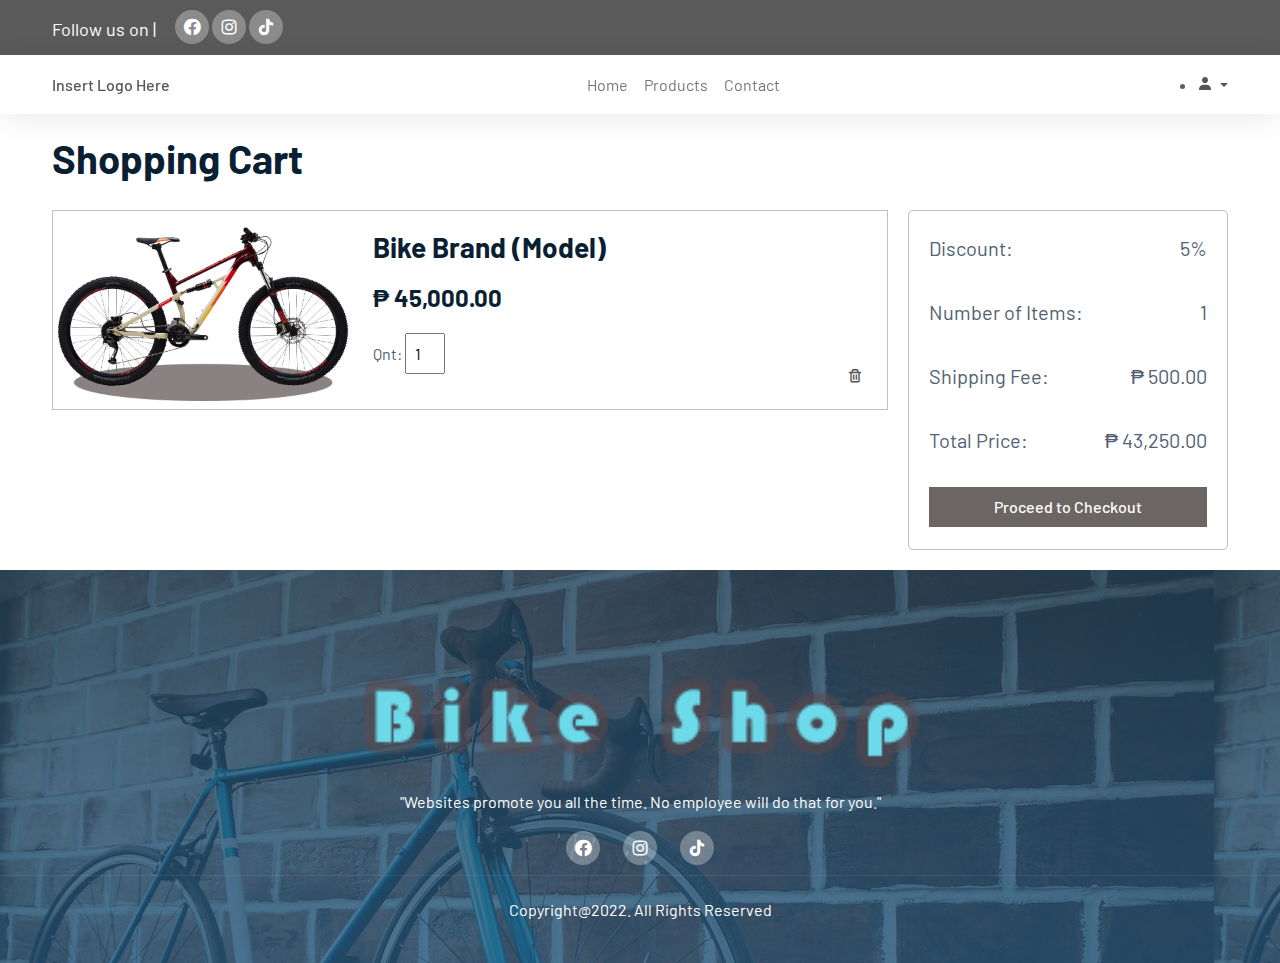
==== commit 1f36ae68: "Add files via upload" ====
--- a/Bcart.html
+++ b/Bcart.html
@@ -27,10 +27,10 @@
           </div>
       </div>
   </nav>
-    </nav>
+
     <nav class="navbar navbar-expand-lg navbar-light bg-white sticky-top">
         <div class="container">
-          <a class="logo" href="#"><img src="">Insert Logo Here</a>
+          <a class="logo" href="BikeModel.html"><img src="">Insert Logo Here</a>
           <button class="navbar-toggler" type="button" data-bs-toggle="collapse" data-bs-target="#navbarSupportedContent" aria- 
            controls="navbarSupportedContent" aria-expanded="false" aria-label="Toggle navigation">
             <span class="navbar-toggler-icon"></span>
@@ -44,10 +44,6 @@
 
                  <li class="nav-item">
                     <a class="nav-link" href="Bmodelp.html">Products</a>
-                 </li>
-
-                 <li class="nav-item">
-                    <a class="nav-link" href="#">About</a>
                  </li>
 
                  <li class="nav-item">
@@ -79,7 +75,7 @@
 				<img src="./img/1.png">
 
 				<div class="product-info">
-					<h3 class="product-name">Specialized</h3>
+					<h3 class="product-name">Bike Brand (Model)</h3>
 					<h4 class="product-price">₱ 45,000.00</h4>
 					<p class="product-quantity">Qnt: <input type="number" value="1">
 					<p class="product-remove">
@@ -122,7 +118,9 @@
 	</div>
 </div>
 
+
 <!--Modal info Checkout-->
+
 <div class="modal fade" id="exampleModal" tabindex="-1" aria-labelledby="exampleModalLabel" aria-hidden="true">
     <div class="modal-dialog modal-xl modal-dialog-centered">
       <div class="modal-content">
@@ -130,44 +128,63 @@
         <div class="modal-body">
           <div class="container-fluid">
             <div class="row">
-                <div class="col-lg-8">
-                    
+                <div class="col-lg-8 ">
+
                     <form class="row g-3 gy-7 align-items-center">
                         <h1>Check Out Form</h1>
+
                         <div class="col-md-5">
                           <label for="validationDefault01" class="form-label">Fullname</label>
-                          <input type="text" class="form-control" id="validationDefault01" required>
+                          <input type="text" class="form-control" id="fname" required>
                         </div>
 
 
                         <div class="col-md-7">
                           <label for="validationDefault03" class="form-label">Permanent Address</label>
-                          <input type="text" class="form-control" id="validationDefault03" required>
-                        </div>
-
-                        <div class="col-md-5">
+                          <input type="text" class="form-control" id="add" required>
+                        </div>
+
+                        <div class="col-md-5 ">
                           <label for="validationDefault05" class="form-label">Contact Number</label>
-                          <input type="" class="form-control" id="validationDefault05" placeholder="+63" required>
+                          <input type="" class="form-control" id="num" placeholder="+63" required>
                         </div>  
 
                         <div class="form-check">
-                            <input class="form-check-input" type="checkbox" value="" id="flexCheckDefault">
-                            <label class="form-check-label" for="flexCheckDefault">
-                              Cash On Delivery
-                            </label>
-                          </div>
-                          
-                          <div class="form-check">
-                            <input class="form-check-input" type="checkbox" value="" id="flexCheckChecked" disabled>
-                            <label class="form-check-label" >
-                              Online Payment
-                            </label>
-                          </div>
-
-                        <div class="col-12">
-                       <button class="btn btn-primary" type="submit">Check Out </button>
+                          <input class="form-check-input" type="radio" name="flexRadioDefault" id="cash" required>
+                          <label class="form-check-label" for="flexRadioDefault1">
+                          Cash On Delivery
+                          </label>
+                        </div>
+
+                        <div class="form-check">
+                          <input class="form-check-input" type="radio" name="flexRadioDefault" id="onpay" required>
+                          <label class="form-check-label" for="flexRadioDefault2">
+                            <select class="form-select form-select-sm" aria-label=".form-select-sm example">
+                              <option selected>Online Payment</option>
+                              <option value="1">Payment Center / E-Wallet</option>
+                              <option value="2">Online Banking</option>
+                              <option value="3">Credit / Debit Card</option>
+                            </select>
+                          </label>
+                        </div>
+                        
+                        <div class="form-check">
+                          <input class="form-check-input" type="checkbox" value="" id="del" required>
+                          <label class="form-check-label" for="defaultCheck1">
+                            
+                            <select class="form-select" aria-label="Disabled select example" id="del">
+                              <option selected>Select Courier</option>
+                              <option value="1">Lalamog</option>
+                              <option value="2">LBM</option>
+                              <option value="3">J&T Not Express</option>
+                            </select>
+                          </label>
+                        </div>
+
+                      <div class="col-12">
+                          <button class="btn btn-primary" type="submit" onclick="alert('Your order has beed process. Thank You for Trusting our website. :)')">Check Out </button>
                           <button type="button" class="btn btn-seonodary" data-bs-dismiss="modal">close</button>
-                        </div>
+                      </div>
                       </form>
                       
 
@@ -177,7 +194,7 @@
         </div>
       </div>
     </div>
-  </div>
+  </div> 
 
 <!--footer-->
 <footer>
--- a/css/style.css
+++ b/css/style.css
@@ -73,12 +73,9 @@
 .navbar .navbar-nar .nav-link:hover,
 .navbar .navbar-nar .nav-link.active{
         color: #634f4ff8;
-
-}
-
-.logo img{
-    width: 190px;
-}
+}
+
+
 
 /*button*/
 .btn{
